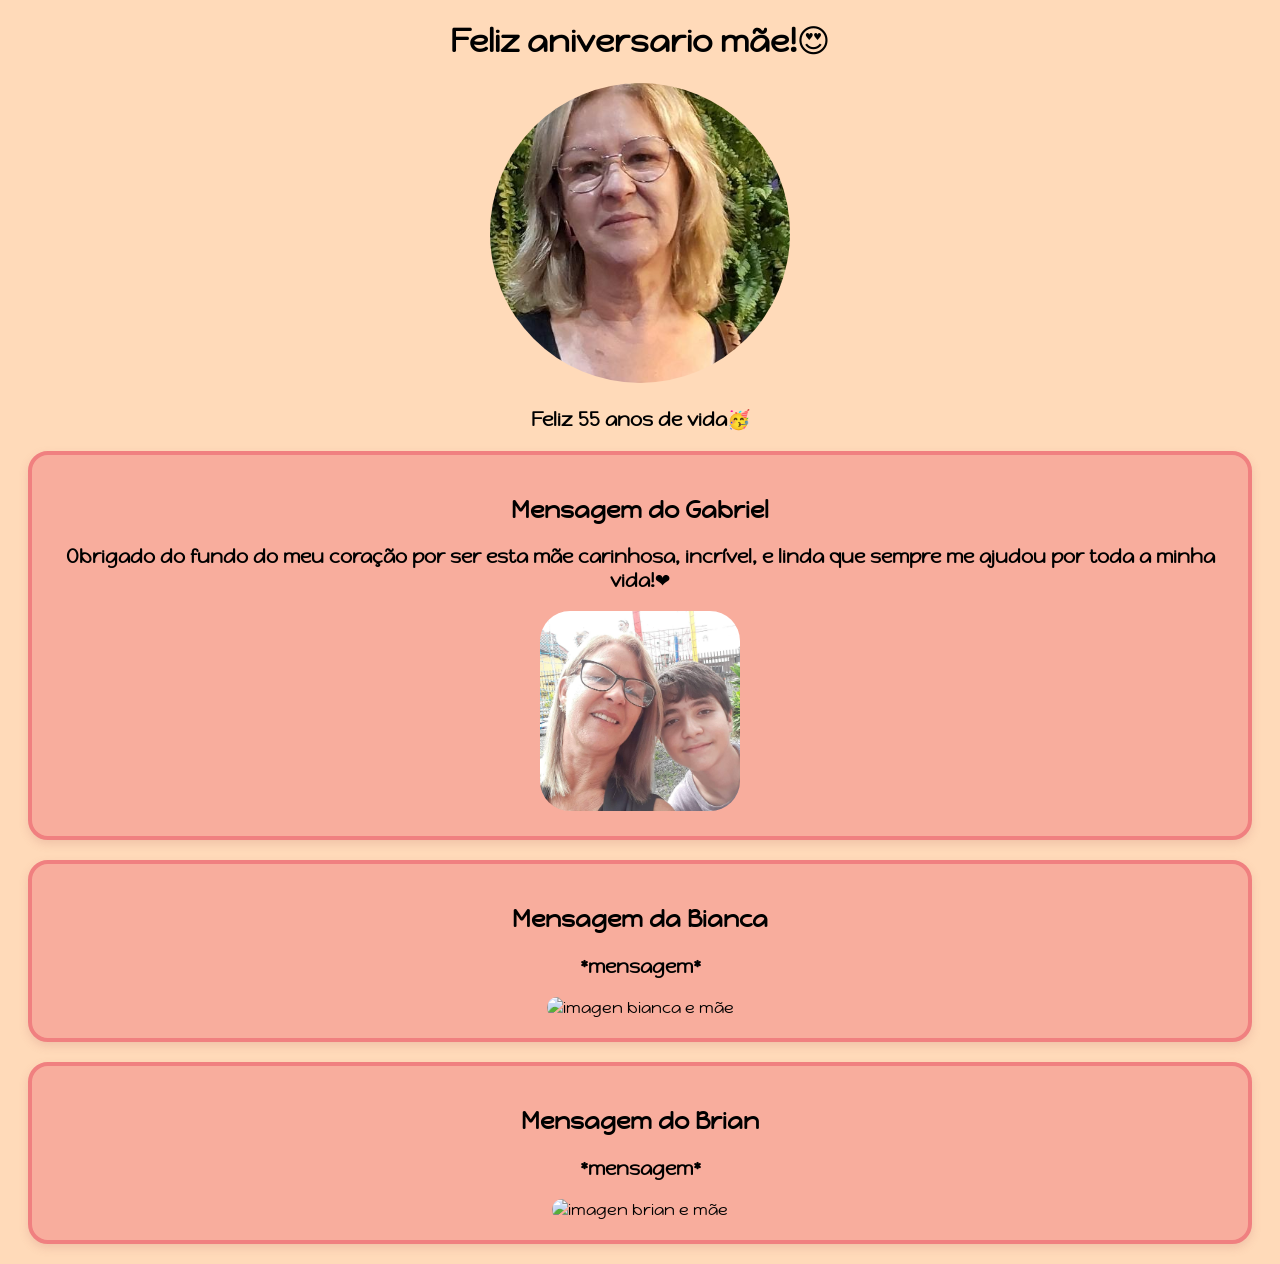
==== html_css_basics/Site_de_aniversario/index.html @ cd84a45b "Changes  made to site_de_aniversario" ====
<!DOCTYPE html>
<html lang="en">
<head>
    <meta charset="UTF-8">
    <link rel="stylesheet" href="style.css">
    <meta name="viewport" content="width=device-width, initial-scale=1.0">
    <link rel="preconnect" href="https://fonts.googleapis.com">
    <link rel="preconnect" href="https://fonts.gstatic.com" crossorigin>
    <link href="https://fonts.googleapis.com/css2?family=Happy+Monkey&display=swap" rel="stylesheet">   
    <title>Feliz aniversario mãe!</title>
</head>
<body>
    <h1>Feliz aniversario mãe!😍</h1>
    <img class="pfp_mom" src="eroni.png" alt="eroni">
    <h3>Feliz 55 anos de vida🥳</h3>

    <div class="mensagem">
        <h2>Mensagem do Gabriel</h2>
        <h3>Obrigado do fundo do meu coração por ser esta mãe carinhosa, incrível, e linda que sempre me ajudou por toda a minha vida!❤️</h3>
        <img class="imagn" src="mae_e_gabriel.jpg" alt="mãe e gabriel">
    </div>

    <div class="mensagem">
        <h2>Mensagem da Bianca</h2>
        <h3>*mensagem*</h3>
        <img  class="imagn" src="" alt="imagen bianca e mãe">
    </div>

    <div class="mensagem">
        <h2>Mensagem do Brian</h2>
        <h3>*mensagem*</h3>
        <img  class="imagn" src="" alt="imagen brian e mãe">
    </div>
   
</body>
</html>
---- html_css_basics/Site_de_aniversario/style.css ----
body {
    font-family: "Happy Monkey", system-ui;
    font-weight: 400;
    font-style: normal;
    text-align: center;
    background-color: #ffdab9;
}

.pfp_mom {
    border-radius: 100%;
    width: 300px;
}

.imagn {
    width: 200px;
    border-radius: 30px;
}

.mensagem {
    position: relative;
    background-color: #f8ad9d;
    margin: 20px;
    padding: 20px;
    border-radius: 20px;
    border: 4px solid #f08080;
    box-shadow: 0 4px 10px rgba(180, 100, 100, 0.2);
}
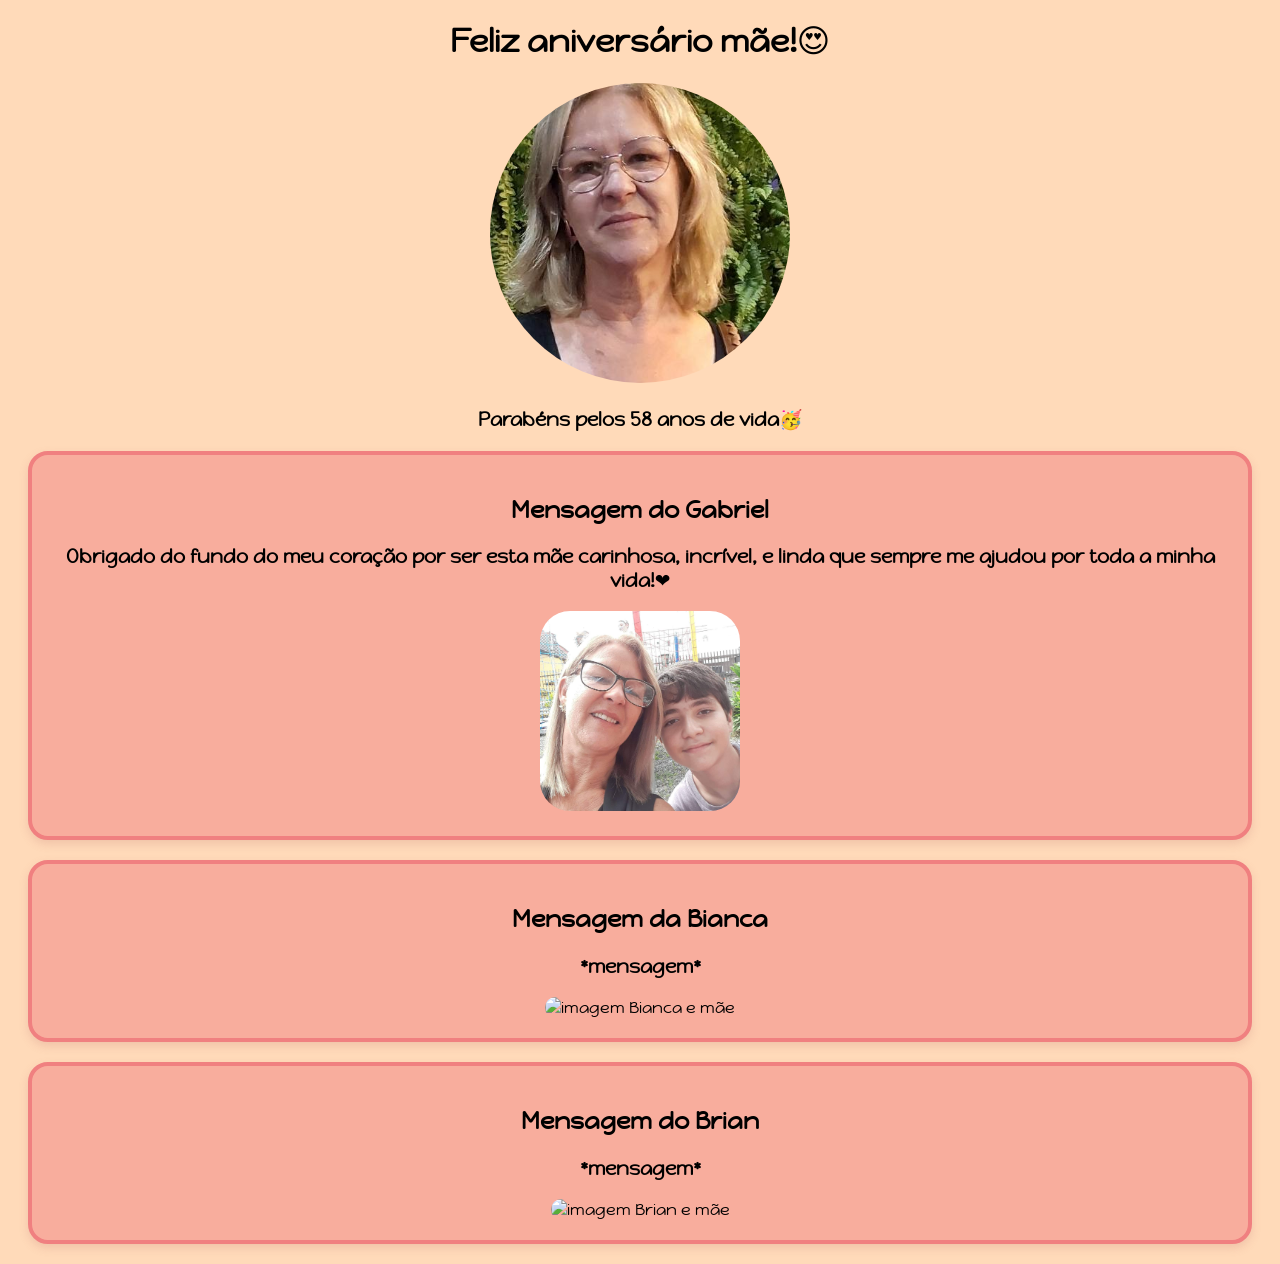
==== commit cc8b87a0: "added confetis to site_de_aniversario" ====
--- a/html_css_basics/Site_de_aniversario/index.html
+++ b/html_css_basics/Site_de_aniversario/index.html
@@ -1,36 +1,95 @@
 <!DOCTYPE html>
-<html lang="en">
+<html lang="pt-br">
 <head>
     <meta charset="UTF-8">
     <link rel="stylesheet" href="style.css">
     <meta name="viewport" content="width=device-width, initial-scale=1.0">
+
     <link rel="preconnect" href="https://fonts.googleapis.com">
     <link rel="preconnect" href="https://fonts.gstatic.com" crossorigin>
     <link href="https://fonts.googleapis.com/css2?family=Happy+Monkey&display=swap" rel="stylesheet">   
-    <title>Feliz aniversario mãe!</title>
+
+    <title>Feliz aniversário mãe!</title>
 </head>
+
 <body>
-    <h1>Feliz aniversario mãe!😍</h1>
+
+    <h1>Feliz aniversário mãe!😍</h1>
+
     <img class="pfp_mom" src="eroni.png" alt="eroni">
-    <h3>Feliz 55 anos de vida🥳</h3>
+
+    <h3>Parabéns pelos 58 anos de vida🥳</h3>
 
     <div class="mensagem">
         <h2>Mensagem do Gabriel</h2>
-        <h3>Obrigado do fundo do meu coração por ser esta mãe carinhosa, incrível, e linda que sempre me ajudou por toda a minha vida!❤️</h3>
+        <h3>
+            Obrigado do fundo do meu coração por ser esta mãe carinhosa,
+            incrível, e linda que sempre me ajudou por toda a minha vida!❤️
+        </h3>
+
         <img class="imagn" src="mae_e_gabriel.jpg" alt="mãe e gabriel">
     </div>
 
     <div class="mensagem">
         <h2>Mensagem da Bianca</h2>
         <h3>*mensagem*</h3>
-        <img  class="imagn" src="" alt="imagen bianca e mãe">
+        <img class="imagn" src="" alt="imagem Bianca e mãe">
     </div>
 
     <div class="mensagem">
         <h2>Mensagem do Brian</h2>
         <h3>*mensagem*</h3>
-        <img  class="imagn" src="" alt="imagen brian e mãe">
+        <img class="imagn" src="" alt="imagem Brian e mãe">
     </div>
-   
+
+    <!-- Confetes -->
+    <div id="confetes"></div>
+
+    <!-- JavaScript -->
+    <script>
+        const container = document.getElementById("confetes");
+
+        const cores = [
+            "#ff4d6d",
+            "#ffd166",
+            "#06d6a0",
+            "#118ab2",
+            "#8338ec",
+            "#ff8fab"
+        ];
+
+        function soltarConfetes() {
+            for (let i = 0; i < 150; i++) {
+                setTimeout(criarConfete, i * 20);
+            }
+        }
+
+        function criarConfete() {
+            const confete = document.createElement("div");
+
+            confete.classList.add("confete");
+
+            confete.style.left = Math.random() * 100 + "vw";
+
+            confete.style.backgroundColor =
+                cores[Math.floor(Math.random() * cores.length)];
+
+            confete.style.animationDuration =
+                (Math.random() * 3 + 2) + "s";
+
+            confete.style.transform =
+                `rotate(${Math.random() * 360}deg)`;
+
+            container.appendChild(confete);
+
+            setTimeout(() => {
+                confete.remove();
+            }, 5000);
+        }
+        for (let i = 0; i < 100; i++) {
+    setTimeout(criarConfete, i * 30);
+}
+    </script>
+
 </body>
 </html>
--- a/html_css_basics/Site_de_aniversario/style.css
+++ b/html_css_basics/Site_de_aniversario/style.css
@@ -5,6 +5,8 @@
     text-align: center;
     background-color: #ffdab9;
 }
+
+
 
 .pfp_mom {
     border-radius: 100%;
@@ -25,3 +27,40 @@
     border: 4px solid #f08080;
     box-shadow: 0 4px 10px rgba(180, 100, 100, 0.2);
 }
+
+
+
+.btn-confetes :hover{
+    border: 2px solid black;
+}
+
+#confetes {
+    position: fixed;
+    top: 0;
+    left: 0;
+    width: 100%;
+    height: 100%;
+    pointer-events: none;
+    overflow: hidden;
+    z-index: 9999;
+}
+
+.confete {
+    position: absolute;
+    width: 10px;
+    height: 20px;
+    top: -30px;
+    animation: cair linear forwards;
+}
+
+@keyframes cair {
+    0% {
+        transform: translateY(0) rotate(0deg);
+        opacity: 1;
+    }
+
+    100% {
+        transform: translateY(110vh) rotate(720deg);
+        opacity: 0;
+    }
+}
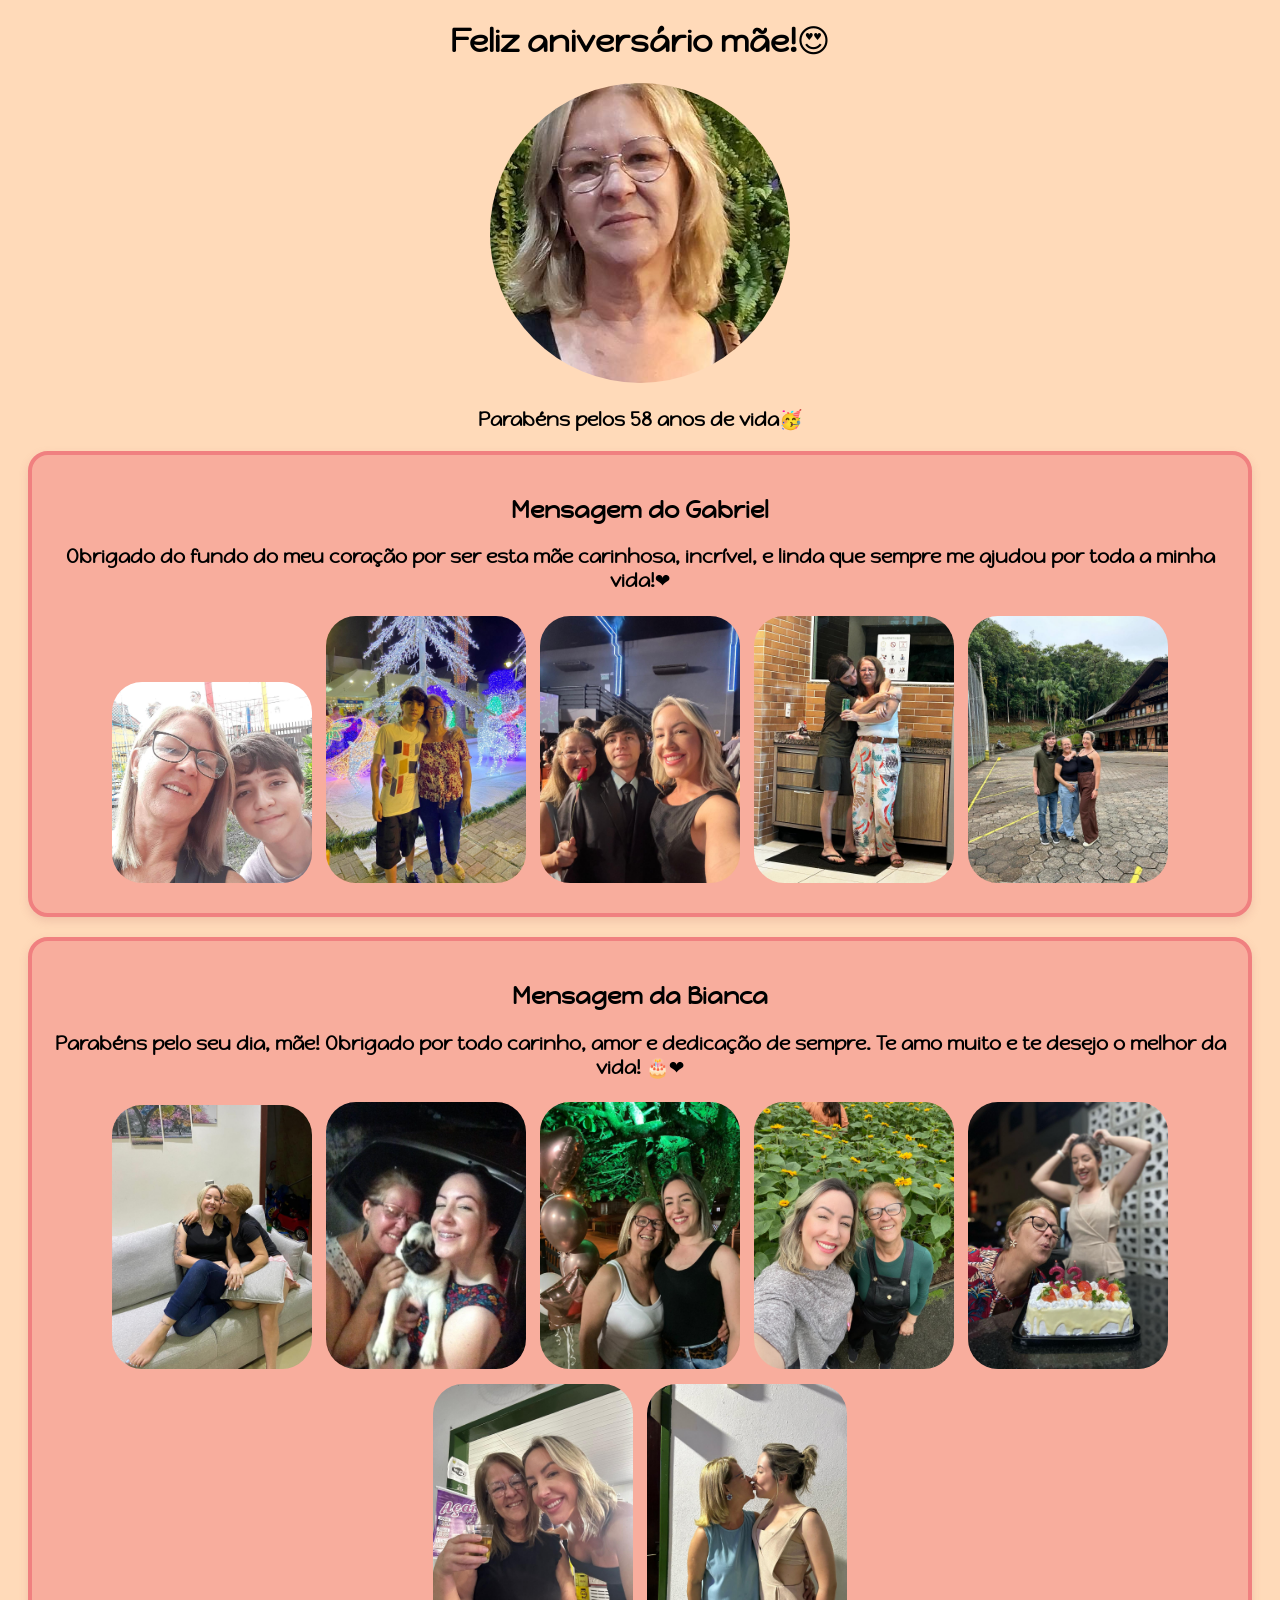
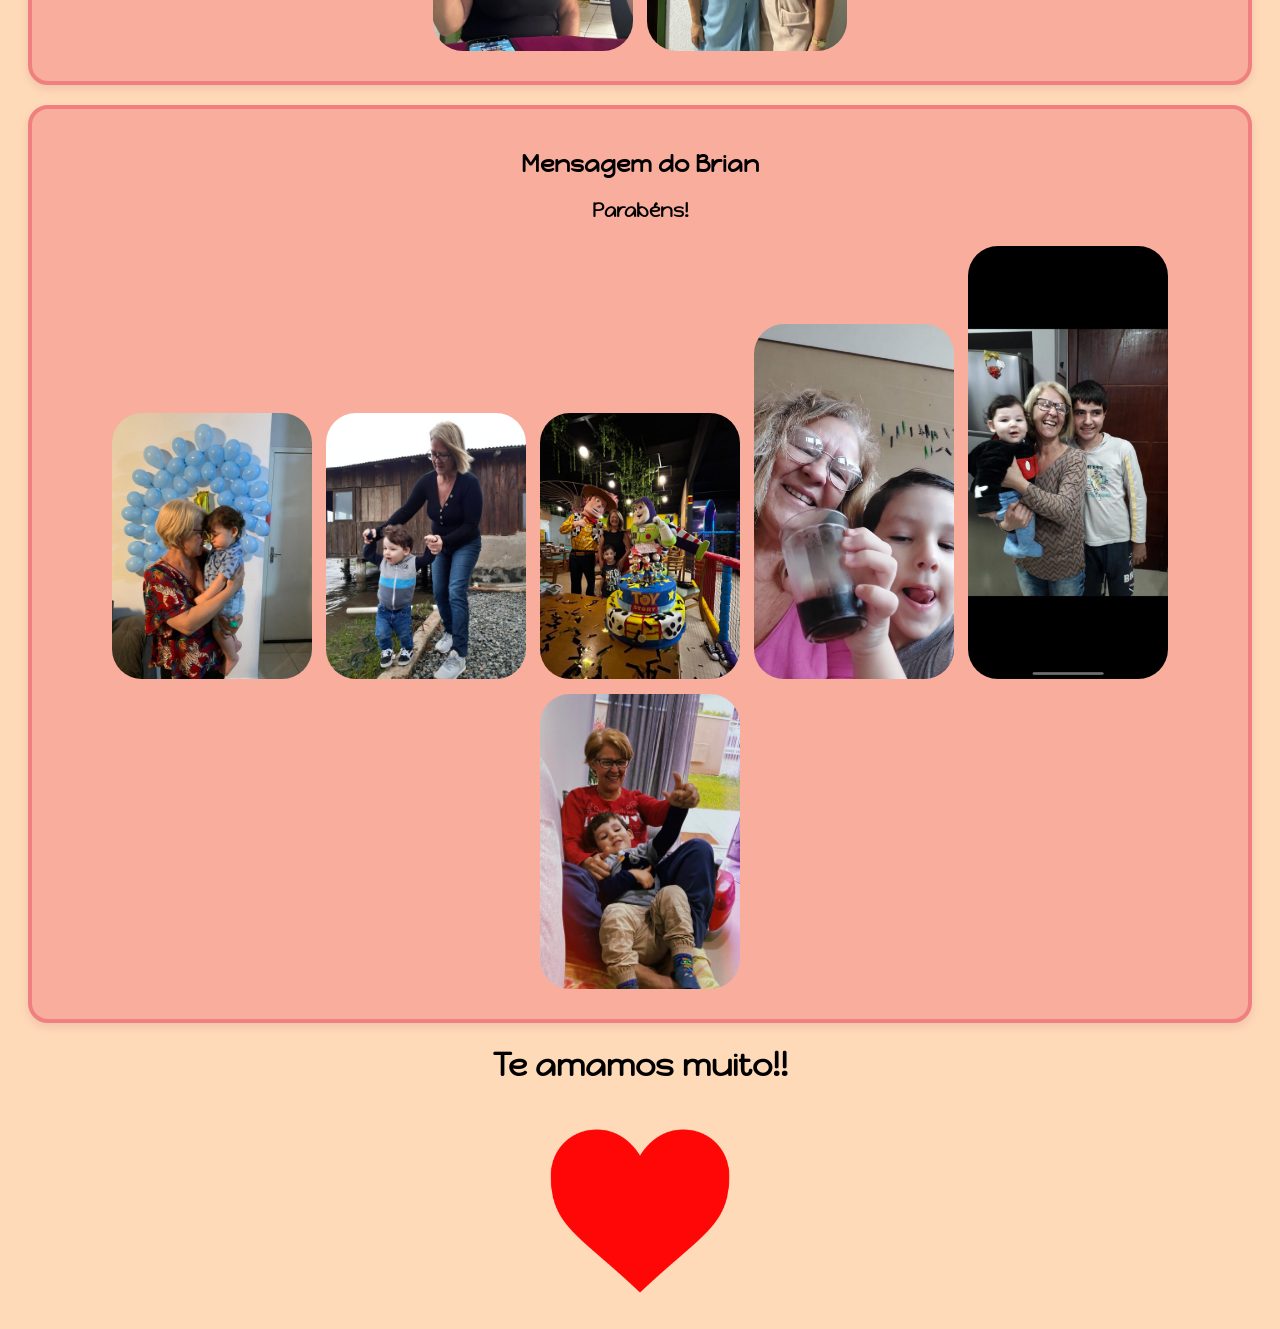
==== commit cfaa7465: "site_de_aniversario finished" ====
--- a/html_css_basics/Site_de_aniversario/index.html
+++ b/html_css_basics/Site_de_aniversario/index.html
@@ -20,6 +20,9 @@
 
     <h3>Parabéns pelos 58 anos de vida🥳</h3>
 
+     
+
+
     <div class="mensagem">
         <h2>Mensagem do Gabriel</h2>
         <h3>
@@ -28,19 +31,42 @@
         </h3>
 
         <img class="imagn" src="mae_e_gabriel.jpg" alt="mãe e gabriel">
+        <img  class="imagn" src="mae_e_gabriel2.png" alt="">
+        <img  class="imagn" src="formatura.png" alt="">
+        <img class="imagn" src="gabriel_e_mae_abracados.png" alt="">
+        <img class="imagn" src="aniversario.png" alt="">
+
     </div>
 
     <div class="mensagem">
         <h2>Mensagem da Bianca</h2>
-        <h3>*mensagem*</h3>
-        <img class="imagn" src="" alt="imagem Bianca e mãe">
+        <h3>Parabéns pelo seu dia, mãe! Obrigado por todo carinho, amor e dedicação de sempre. Te amo muito e te desejo o melhor da vida! 🎂❤️</h3>
+        <img class="imagn" src="irma_bianca_beijonoqueixo.png" alt="imagem Bianca e mãe">
+        <img  class="imagn" src="mae_bianca_fred.png" alt="">
+        <img  class="imagn" src="bianca_mae2.png" alt="">
+        <img  class="imagn" src="bianca_mae4.png" alt="">
+        <img class="imagn" src="bianca_mae5.png" alt="">
+        <img class="imagn"   src="bianca_mae6.png" alt="">
+        <img class="imagn" src="bianca_mae7.png" alt="">
+
+
     </div>
 
     <div class="mensagem">
         <h2>Mensagem do Brian</h2>
-        <h3>*mensagem*</h3>
-        <img class="imagn" src="" alt="imagem Brian e mãe">
+        <h3>Parabéns!</h3>
+        <img class="imagn" src="brian_mae1.png" alt="imagem Brian e mãe">
+        <img class="imagn" src="brian_mae2.png" alt="imagem Brian e mãe">
+        <img class="imagn" src="brian_mae3.png" alt="">
+        <img class="imagn" src="brian_mae4.png" alt="">
+        <img class="imagn" src="brian_mae5.png" alt="">
+        <img class="imagn" src="brian_mae6.png" alt="">
+
     </div>
+
+   
+    <h1>Te amamos muito!!</h1>
+    <img class="imagn" src="heart.png" alt="">
 
     <!-- Confetes -->
     <div id="confetes"></div>
--- a/html_css_basics/Site_de_aniversario/style.css
+++ b/html_css_basics/Site_de_aniversario/style.css
@@ -16,6 +16,7 @@
 .imagn {
     width: 200px;
     border-radius: 30px;
+    margin: 5px;
 }
 
 .mensagem {
